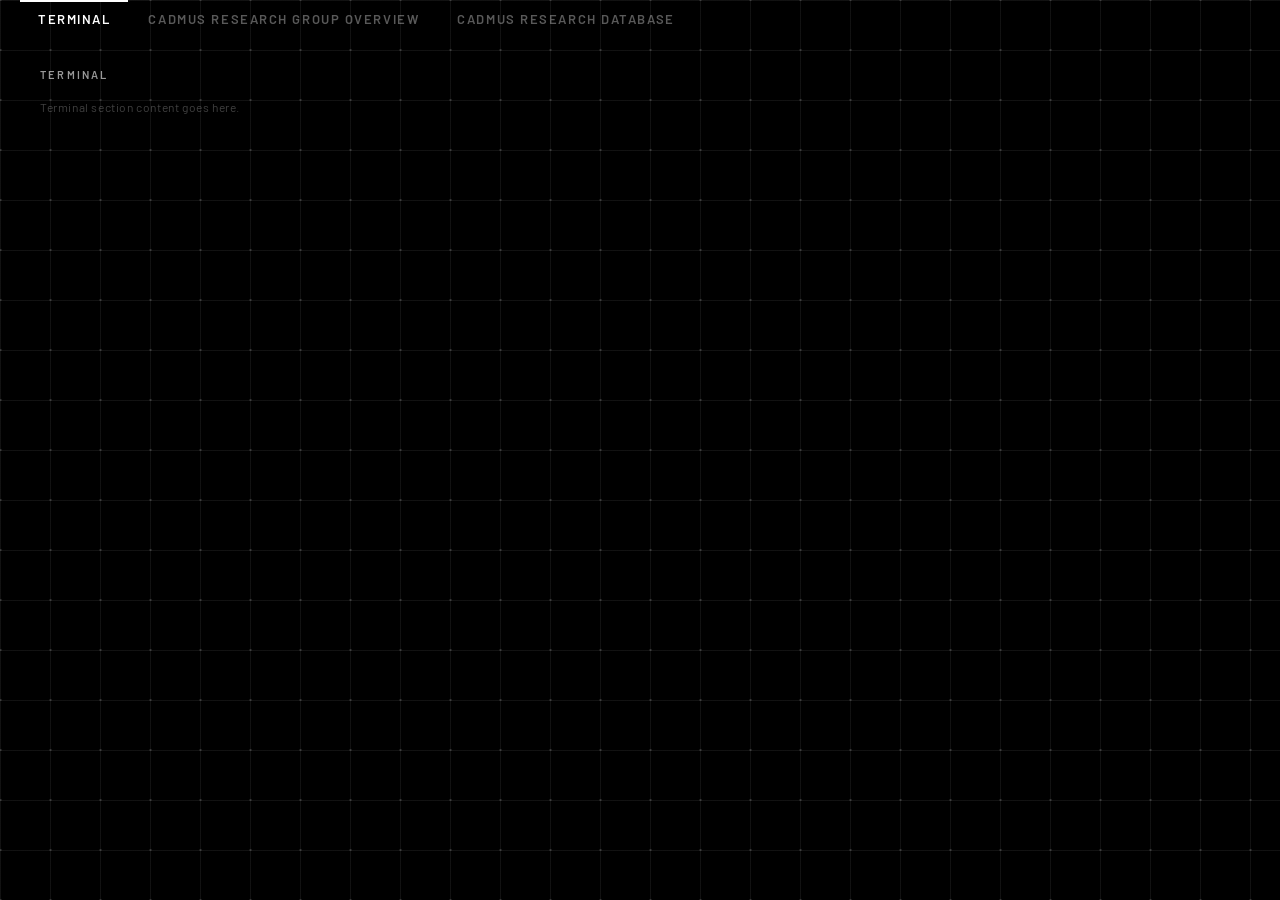
==== index.html @ 25c0158e "Update index.html" ====
<!DOCTYPE html>
<html lang="en">
<head>
  <meta charset="UTF-8" />
  <meta name="viewport" content="width=device-width, initial-scale=1.0" />
  <title>Page</title>
  <link rel="stylesheet" href="styles.css" />
</head>
<body>
 
   <nav class="tabbar">
    <div class="tabs">
      <button class="tab active" data-tab="terminal">TERMINAL</button>
      <button class="tab" data-tab="overview">CADMUS RESEARCH GROUP OVERVIEW</button>
      <button class="tab" data-tab="database">CADMUS RESEARCH DATABASE</button>
    </div>
  </nav>
 
  <main>
 
    <section class="page active" id="terminal">
      <h1>Terminal</h1>
      <p>Terminal section content goes here.</p>
    </section>
 
    <section class="page" id="overview">
      <h1>Site Overview</h1>
      <p>Site overview content goes here.</p>
    </section>
 
    <!-- DATABASE PAGE -->
    <section class="page" id="database">
 
      <div class="db-header">
        <div class="db-filepath">
          <span class="filepath-label">FILE PATH</span>
          <div class="filepath-row">
            <span class="filepath-root"><span class="filepath-home-icon">&#x2302;</span> HOME</span>
            <span class="filepath-sep">/ SCP FOUNDATION / GROUPS OF INTERESTS / <span class="filepath-sep-active">CADMUS RESEARCH GROUP</span> </span>
          </div>
        </div>
        <div class="db-actions">
          <button class="db-btn db-btn--icon" title="Up directory">&#x2191;</button>
          <button class="db-btn">&#9783; GRID VIEW</button>
          <button class="db-btn" id="new-item-btn">&#xFF0B; NEW ITEM</button>
        </div>
      </div>
 
      <div class="db-explorer">
        <div class="file-list" id="file-list"></div>
      </div>
 
    </section>

 
  </main>
 
  <!-- File window modal -->
  <div class="file-overlay" id="file-overlay">
    <div class="file-window" id="file-window">
      <div class="file-window-titlebar">
        <span class="file-window-name" id="file-window-name">untitled</span>
        <div class="file-window-controls">
          <button class="wc-btn wc-close" id="file-window-close">&#10005;</button>
        </div>
      </div>
      <div class="file-window-body" id="file-window-body"></div>
    </div>
  </div>
 
  <!-- New item modal -->
  <div class="new-item-overlay" id="new-item-overlay">
    <div class="new-item-modal">
      <div class="new-item-header">
        <span>NEW FILE</span>
        <button class="wc-btn wc-close" id="new-item-close">&#10005;</button>
      </div>
      <div class="new-item-body">
        <label>FILE NAME</label>
        <input type="text" id="new-file-name" placeholder="e.g. document.txt" />
        <label>CONTENT</label>
        <textarea id="new-file-content" placeholder="Enter file contents..."></textarea>
        <button class="db-btn confirm-btn" id="new-item-confirm">CREATE FILE</button>
      </div>
    </div>
  </div>
 
  <script src="script.js"></script>
</body>
</html>
---- styles.css ----
@import "https://fonts.googleapis.com/css2?family=Barlow:ital,wght@0,400;0,500;0,700;1,400;1,500;1,700&family=VT323&display=swap";
@import "https://fonts.googleapis.com/css2?family=Material+Symbols+Outlined:opsz,wght,FILL,GRAD@20..48,100..700,0..1,-50..200";
 
:root {
  --font-primary: "Barlow", sans-serif;
  --font-mono: "VT323", monospace;
  --font-regular: 400;
  --font-medium: 500;
  --font-bold: 700;
}
 
*, *::before, *::after {
  box-sizing: border-box;
  margin: 0;
  padding: 0;
}
 
html, body {
  width: 100%;
  height: 100%;
  background-color: #000000;
  font-family: var(--font-primary);
}
 
/* Grid lines — fixed so they never scroll */
body::before {
  content: '';
  position: fixed;
  inset: 0;
  background-image:
    linear-gradient(rgba(252,252,252,0.07) 1px, transparent 1px),
    linear-gradient(90deg, rgba(252,252,252,0.07) 1px, transparent 1px);
  background-size: 50px 50px;
  pointer-events: none;
  z-index: 0;
}
 
/* Dot pattern — fixed so it never scrolls */
body::after {
  content: '';
  position: fixed;
  inset: 0;
  background-image: radial-gradient(#66666670 1px, transparent 0);
  background-size: 50px 50px;
  background-position: -24.49px -25px;
  pointer-events: none;
  z-index: 0;
}
 
/* ── Tabbar ── */
.tabbar {
  position: fixed;
  top: 0;
  left: 0;
  right: 0;
  z-index: 10;
  display: flex;
  align-items: stretch;
  background: transparent;
  border-bottom: 1px solid rgba(255,255,255,0);
  padding: 0 20px;
  height: 38px;
}
 
.tabs {
  display: flex;
  align-items: stretch;
  gap: 2px;
}
 
.tab {
  position: relative;
  background: none;
  border: none;
  color: rgba(255,255,255,0.35);
  font-size: 13px;
  letter-spacing: 0.12em;
  font-weight: 600;
  cursor: pointer;
  padding: 0 18px;
  height: 100%;
  transition: color 0.15s;
  white-space: nowrap;
  font-family: var(--font-primary);
}
 
.tab:hover { color: rgba(255,255,255,0.7); }
.tab.active { color: #fff; }
 
.tab.active::after {
  content: '';
  position: absolute;
  top: 0; left: 0; right: 0;
  height: 2px;
  background: #fff;
}
 
/* ── Main / Pages ── */
main {
  position: relative;
  z-index: 1;
  padding-top: 38px;
  height: 100vh;
}
 
.page {
  display: none;
}
 
.page.active {
  display: block;
}
 
/* Non-database pages get padding */
.page:not(#database).active {
  padding: 30px 40px;
}
 
.page h1 {
  font-size: 11px;
  letter-spacing: 0.2em;
  font-weight: 600;
  color: rgba(255,255,255,0.6);
  text-transform: uppercase;
  margin-bottom: 16px;
}
 
.page p {
  font-size: 12px;
  color: rgba(255,255,255,0.25);
  letter-spacing: 0.05em;
  line-height: 1.8;
}
 
/* ══════════════════════════════
   DATABASE — File Explorer
══════════════════════════════ */
 
#database.active {
  display: flex;
  flex-direction: column;
  height: calc(100vh - 38px);
  padding: 0;
}
 
.db-header {
  display: flex;
  align-items: center;
  justify-content: space-between;
  padding: 10px 16px;
  border-bottom: 1px solid rgba(255,255,255,0.4);
  flex-shrink: 0;
  margin-left: 16px;
  margin-right: 16px;
}
 
.filepath-label {
  display: block;
  font-family: var(--font-primary);
  font-size: 12.5px;
  font-weight: 700;
  letter-spacing: 0.18em;
  color: #fff;
  margin-bottom: 5px;
  margin-top: 19px;
  webkit-user-select: none; /* Safari */
  ms-user-select: none; /* IE 10 and IE 11 */
  user-select: none; /* Standard syntax */
}
 
.filepath-row {
  display: flex;
  align-items: center;
  gap: 8px;
  font-family: var(--font-mono);
  font-size: 20px;
  color: rgba(255,255,255,0.85);
}
 
.filepath-root {
  font-family: var(--font-primary);
  background: rgba(255,255,255,0.12);
  border: 1px solid rgba(255,255,255,0.3);
  padding: 1px 10px;
  color: #fff;
  font-weight: 700;
  font-size: 15px;
  webkit-user-select: none; /* Safari */
  ms-user-select: none; /* IE 10 and IE 11 */
  user-select: none; /* Standard syntax */
}
 
.filepath-home-icon {
  font-family: var(--font-primary);
  color: #fff;
  font-weight: 700;
  font-size: 18px;
  webkit-user-select: none; /* Safari */
  ms-user-select: none; /* IE 10 and IE 11 */
  user-select: none; /* Standard syntax */
}

.filepath-sep {
  font-family: var(--font-primary);
  color: rgba(255,255,255,0.8);
  font-weight: 700;
  font-size: 15px;
  webkit-user-select: none; /* Safari */
  ms-user-select: none; /* IE 10 and IE 11 */
  user-select: none; /* Standard syntax */
}

.filepath-sep-active {
  font-family: var(--font-primary);
  color: rgba(255,255,255);
  font-weight: 700;
  font-size: 15px;
  webkit-user-select: none; /* Safari */
  ms-user-select: none; /* IE 10 and IE 11 */
  user-select: none; /* Standard syntax */
}
 
.db-actions {
  display: flex;
  gap: 6px;
  align-items: center;
}
 
.db-btn {
  background: none;
  border: 1px solid rgba(255,255,255,0.25);
  color: rgba(255,255,255,0.75);
  font-family: var(--font-primary);
  font-size: 10px;
  letter-spacing: 0.14em;
  font-weight: 600;
  padding: 8px 12px;
  cursor: pointer;
  transition: border-color 0.15s, color 0.15s;
  white-space: nowrap;
}
 
.db-btn--icon {
  padding: 6px 10px;
  font-size: 14px;
}
 
.db-btn:hover {
  border-color: rgba(255,255,255,0.7);
  color: #fff;
}
 
.db-explorer {
  flex: 1;
  overflow-y: auto;
  margin: 12px 16px;
  border: 1px solid rgba(255,255,255,0.3);
}
 
.file-row {
  display: flex;
  align-items: center;
  gap: 12px;
  padding: 9px 16px;
  border-bottom: 1px solid rgba(255,255,255,0);
  font-family: var(--font-mono);
  font-size: 19px;
  color: #fff;
  cursor: pointer;
  transition: background 0.1s;
  user-select: none;
}
 
.file-row:hover { background: rgba(255,255,255,0.07); }
.file-row--selected { background: rgba(255,255,255,0.1); }
 
.file-row--folder {
  cursor: default;
  color: rgba(255,90,70,0.9);
}
 
.file-row--folder:hover { background: none; }
 
.file-icon {
  font-size: 18px;
  opacity: 0.8;
  flex-shrink: 0;
  font-variation-settings: "FILL" 0, "wght" 300, "GRAD" 0, "opsz" 20;
}
 
/* ══════════════════════════════
   FILE WINDOW MODAL
══════════════════════════════ */
 
.file-overlay {
  display: none;
  position: fixed;
  inset: 0;
  background: rgba(0,0,0,0.55);
  z-index: 100;
  align-items: center;
  justify-content: center;
}
 
.file-overlay.active { display: flex; }
 
.file-window {
  width: 915px;
  height: 800px;
  max-height: 800px;
  background: #fff;
  color: #111;
  display: flex;
  flex-direction: column;
  box-shadow: 0 20px 80px rgba(0,0,0,0.8);
  border-radius: 2px;
  overflow: hidden;
}
 
.file-window-titlebar {
  display: flex;
  align-items: center;
  justify-content: space-between;
  background: #1a1a1a;
  color: rgba(255,255,255,0.7);
  padding: 8px 14px;
  font-family: var(--font-mono);
  font-size: 15px;
  letter-spacing: 0.06em;
  flex-shrink: 0;
  webkit-user-select: none; /* Safari */
  ms-user-select: none; /* IE 10 and IE 11 */
  user-select: none; /* Standard syntax */
}
 
.file-window-controls { display: flex; gap: 6px; }
 
.wc-btn {
  background: none;
  border: none;
  cursor: pointer;
  font-size: 13px;
  width: 22px;
  height: 22px;
  display: flex;
  align-items: center;
  justify-content: center;
  border-radius: 2px;
  transition: background 0.1s;
}
 
.wc-close { color: rgba(255,255,255,0.6); }
.wc-close:hover { background: #c0392b; color: #fff; }
 
.file-window-body {
  overflow-y: auto;
  flex: 1;
  padding: 36px 40px;
}
 
.file-content {
  font-family: 'Courier New', monospace;
  font-size: 14px;
  line-height: 1.9;
  color: #222;
}
 
/* ══════════════════════════════
   NEW ITEM MODAL
══════════════════════════════ */
 
.new-item-overlay {
  display: none;
  position: fixed;
  inset: 0;
  background: rgba(0,0,0,0.6);
  z-index: 110;
  align-items: center;
  justify-content: center;
}
 
.new-item-overlay.active { display: flex; }
 
.new-item-modal {
  width: min(420px, 90vw);
  background: #111;
  border: 1px solid rgba(255,255,255,0.12);
  box-shadow: 0 20px 60px rgba(0,0,0,0.9);
}
 
.new-item-header {
  display: flex;
  align-items: center;
  justify-content: space-between;
  padding: 10px 14px;
  background: #1a1a1a;
  font-family: var(--font-primary);
  font-size: 10px;
  letter-spacing: 0.18em;
  color: rgba(255,255,255,0.6);
  border-bottom: 1px solid rgba(255,255,255,0.25);
}
 
.new-item-body {
  padding: 24px 20px;
  display: flex;
  flex-direction: column;
  gap: 8px;
}
 
.new-item-body label {
  font-family: var(--font-primary);
  font-size: 9px;
  letter-spacing: 0.16em;
  color: rgba(255,255,255,0.35);
  margin-top: 8px;
}
 
.new-item-body input,
.new-item-body textarea {
  background: rgba(255,255,255,0.05);
  border: 1px solid rgba(255,255,255,0.1);
  color: #fff;
  font-family: var(--font-mono);
  font-size: 16px;
  padding: 8px 10px;
  outline: none;
  resize: vertical;
  transition: border-color 0.15s;
}
 
.new-item-body textarea { min-height: 120px; }
 
.new-item-body input:focus,
.new-item-body textarea:focus {
  border-color: rgba(255,255,255,0.35);
}
 
.confirm-btn {
  margin-top: 12px;
  align-self: flex-end;
}
/* ══════════════════════════════
   DOCUMENT HEADER
══════════════════════════════ */
 
.doc-header {
  display: flex;
  align-items: center;
  gap: 20px;
  padding-bottom: 20px;
   webkit-user-select: none; /* Safari */
  ms-user-select: none; /* IE 10 and IE 11 */
  user-select: none; /* Standard syntax */
}
 
.doc-header img {
  width: 150px;
  height: 150px;
  object-fit: contain;
  flex-shrink: 0;
   webkit-user-select: none; /* Safari */
  ms-user-select: none; /* IE 10 and IE 11 */
  user-select: none; /* Standard syntax */
}
 
.doc-header-tagline {
  font-family: 'Courier New', monospace;
  font-size: 11px;
  letter-spacing: 0.18em;
  color: #888;
  margin-bottom: 4px;
   webkit-user-select: none; /* Safari */
  ms-user-select: none; /* IE 10 and IE 11 */
  user-select: none; /* Standard syntax */
}
 
.doc-header-title {
  font-family: 'Courier New', monospace;
  font-size: 22px;
  font-weight: 700;
  letter-spacing: 0.04em;
  color: #111;
   webkit-user-select: none; /* Safari */
  ms-user-select: none; /* IE 10 and IE 11 */
  user-select: none; /* Standard syntax */
}
 
.doc-divider {
  border: none;
  border-top: 1px solid #ccc;
  margin: 0 0 24px 0;
   webkit-user-select: none; /* Safari */
  ms-user-select: none; /* IE 10 and IE 11 */
  user-select: none; /* Standard syntax */
}
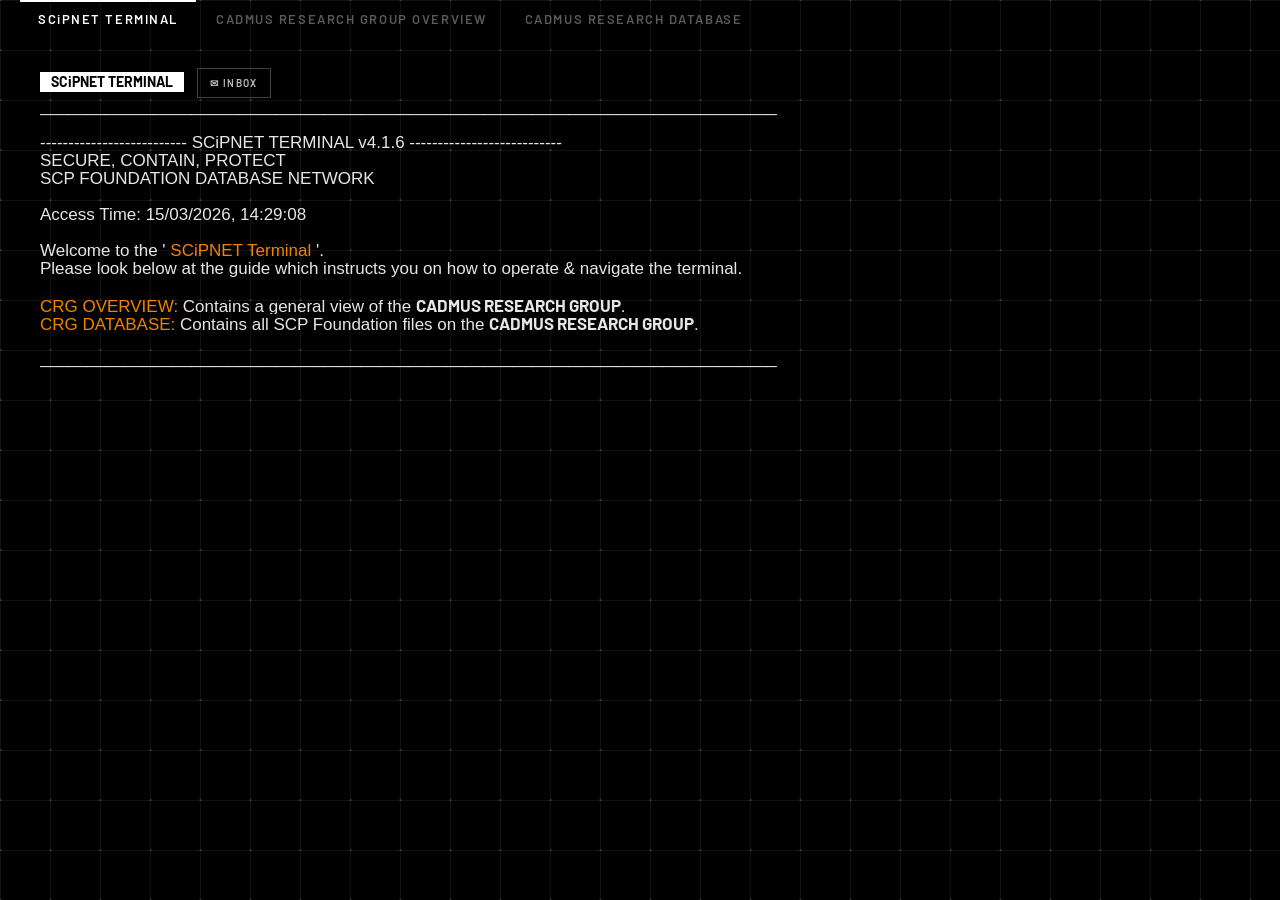
==== commit b4b2d434: "Update index.html" ====
--- a/index.html
+++ b/index.html
@@ -8,9 +8,9 @@
 </head>
 <body>
  
-   <nav class="tabbar">
+  <nav class="tabbar">
     <div class="tabs">
-      <button class="tab active" data-tab="terminal">TERMINAL</button>
+      <button class="tab active" data-tab="terminal">SCiPNET TERMINAL</button>
       <button class="tab" data-tab="overview">CADMUS RESEARCH GROUP OVERVIEW</button>
       <button class="tab" data-tab="database">CADMUS RESEARCH DATABASE</button>
     </div>
@@ -19,8 +19,69 @@
   <main>
  
     <section class="page active" id="terminal">
-      <h1>Terminal</h1>
-      <p>Terminal section content goes here.</p>
+
+<span class="scip-terminal">SCiPNET TERMINAL</span> 
+<button class="db-btn">&#9993; INBOX</button>
+
+<h2>
+      <div class="xterm-rows" style="line-height: normal; letter-spacing: -0.0125px;" aria-hidden="true">
+      <div style="width: 1442px; height: 18px; line-height: 18px; overflow: hidden;">
+      <span style="letter-spacing: -0.0106132px; ">______________________________________________________________________________</span>
+      </div>
+      
+      <div style="width: 1442px; height: 18px; line-height: 18px; overflow: hidden;"></div>
+      
+      <div style="width: 1442px; height: 18px; line-height: 18px; overflow: hidden;">
+      <span style="letter-spacing: -0.0106132px; ">-------------------------- SCiPNET TERMINAL v4.1.6 ---------------------------</span>
+      </div>
+      
+      <div style="width: 1442px; height: 18px; line-height: 18px; overflow: hidden;">
+      <span style="letter-spacing: -0.0106132px; ">SECURE, CONTAIN, PROTECT</span>
+      </div>
+      
+      <div style="width: 1442px; height: 18px; line-height: 18px; overflow: hidden;">
+      <span style="letter-spacing: -0.0106132px; ">SCP FOUNDATION DATABASE NETWORK</span>
+      </div>
+      
+      <div style="width: 1442px; height: 18px; line-height: 18px; overflow: hidden;"></div>
+      
+      <div style="width: 1442px; height: 18px; line-height: 18px; overflow: hidden;">
+      <span style="letter-spacing: -0.0106132px; ">Access Time: 15/03/2026, 14:29:08</span>
+      </div>
+      
+      <div style="width: 1442px; height: 18px; line-height: 18px; overflow: hidden;"></div>
+      
+      <div style="width: 1442px; height: 18px; line-height: 18px; overflow: hidden;">
+      <span style="letter-spacing: -0.0106132px; ">Welcome to the '</span>
+      <span class="xterm-fg-208" style="letter-spacing: -0.0106132px; color: #f38100;">SCiPNET Terminal</span>
+      <span style="letter-spacing: -0.0106132px; ">'.</span>
+      </div>
+
+       <div style="width: 1442px; height: 18px; line-height: 18px; overflow: hidden;">
+      <span style="letter-spacing: -0.0106132px; ">Please look below at the guide which instructs you on how to operate & navigate the terminal.</span>
+      </div>
+      
+      <div style="width: 1442px; height: 18px; line-height: 18px; overflow: hidden;"></div>
+      
+      <div style="width: 1442px; height: 18px; line-height: 18px; overflow: hidden;">
+      <span style="letter-spacing: -0.0106132px; color: #f38100;">CRG OVERVIEW: </span>
+      <span style="letter-spacing: -0.0106132px; ">Contains a general view of the <strong>CADMUS RESEARCH GROUP</strong>.</span>
+      </div>
+      
+      <div style="width: 1442px; height: 18px; line-height: 18px; overflow: hidden;">
+      <span style="letter-spacing: -0.0106132px; color: #f38100;">CRG DATABASE: </span>
+      <span style="letter-spacing: -0.0106132px; ">Contains all SCP Foundation files on the <strong>CADMUS RESEARCH GROUP</strong>.</span>
+      </div>
+      
+      <div style="width: 1442px; height: 18px; line-height: 18px; overflow: hidden;"></div>
+      
+      <div style="width: 1442px; height: 18px; line-height: 18px; overflow: hidden;">
+      <span style="letter-spacing: -0.0106132px; ">______________________________________________________________________________</span>
+      </div>
+      
+      <div style="width: 1442px; height: 18px; line-height: 18px; overflow: hidden;"></div></div>
+      
+      </h2>
     </section>
  
     <section class="page" id="overview">
@@ -51,6 +112,7 @@
       </div>
  
     </section>
+ 
 
  
   </main>
--- a/styles.css
+++ b/styles.css
@@ -20,6 +20,7 @@
   height: 100%;
   background-color: #000000;
   font-family: var(--font-primary);
+  color: rgba(255,255,255);
 }
  
 /* Grid lines — fixed so they never scroll */
@@ -131,7 +132,17 @@
   letter-spacing: 0.05em;
   line-height: 1.8;
 }
- 
+
+.page h2{
+  font-size: 17px;
+  font-family: var(--font-primary);
+  letter-spacing: 0.2em;
+  font-weight: 500;
+  color: rgba(255,255,255,0.9); 
+  webkit-user-select: none; /* Safari */
+  ms-user-select: none; /* IE 10 and IE 11 */
+  user-select: none; /* Standard syntax */
+}
 /* ══════════════════════════════
    DATABASE — File Explorer
 ══════════════════════════════ */
@@ -238,6 +249,20 @@
   cursor: pointer;
   transition: border-color 0.15s, color 0.15s;
   white-space: nowrap;
+}
+ 
+.scip-terminal {
+  font-family: var(--font-primary);
+  background: rgba(255,255,255);
+  border: 1px solid rgba(255,255,255,0.3);
+  padding: 0px 10px 1px;
+  color: #000000;
+  font-weight: 700;
+  font-size: 14px;
+  margin-right: 10px;
+  webkit-user-select: none; /* Safari */
+  ms-user-select: none; /* IE 10 and IE 11 */
+  user-select: none; /* Standard syntax */
 }
  
 .db-btn--icon {
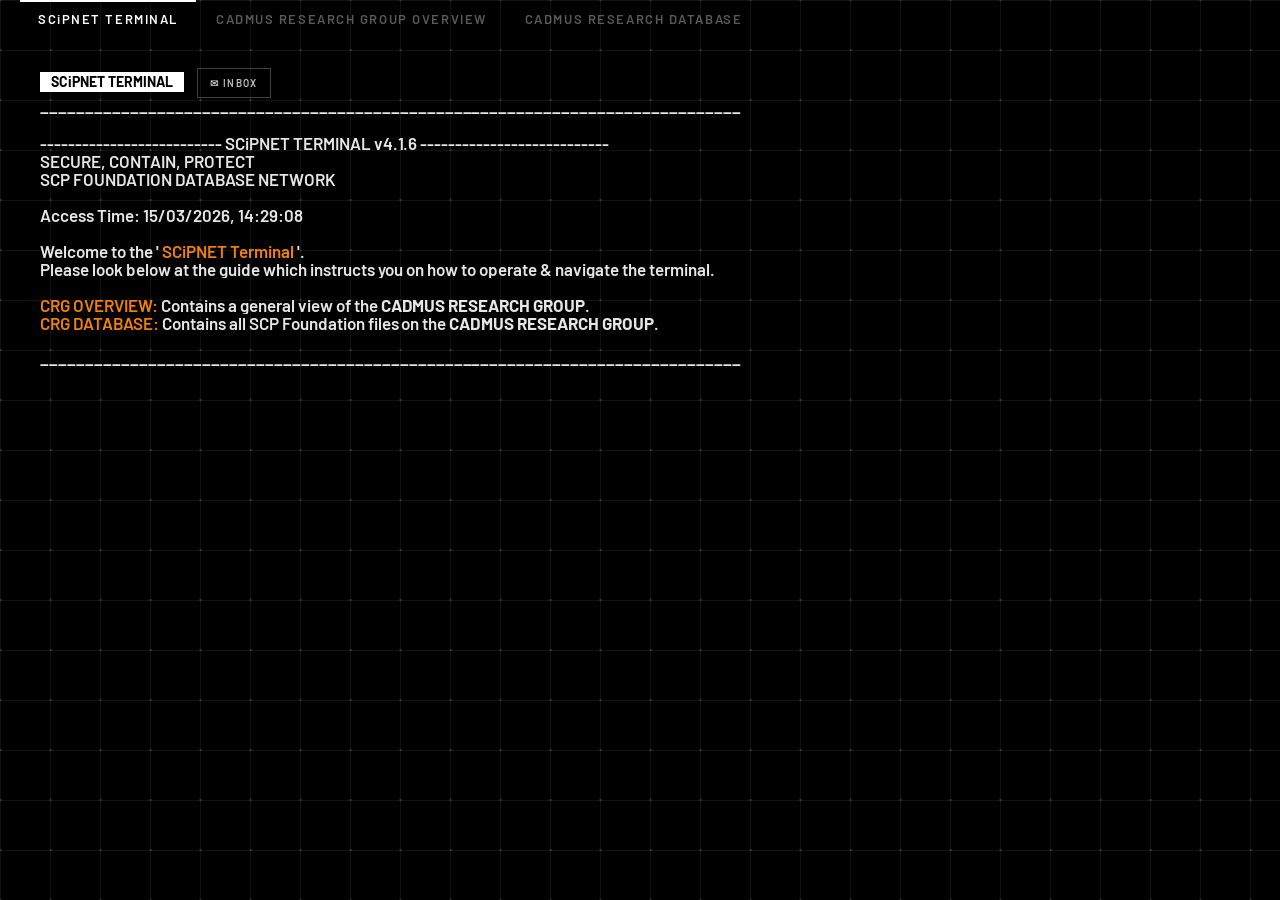
==== commit af17503d: "Update index.html" ====
--- a/index.html
+++ b/index.html
@@ -134,7 +134,7 @@
   <div class="new-item-overlay" id="new-item-overlay">
     <div class="new-item-modal">
       <div class="new-item-header">
-        <span>NEW FILE</span>
+        <span>ACCESS DENIED</span>
         <button class="wc-btn wc-close" id="new-item-close">&#10005;</button>
       </div>
       <div class="new-item-body">
@@ -142,7 +142,7 @@
         <input type="text" id="new-file-name" placeholder="e.g. document.txt" />
         <label>CONTENT</label>
         <textarea id="new-file-content" placeholder="Enter file contents..."></textarea>
-        <button class="db-btn confirm-btn" id="new-item-confirm">CREATE FILE</button>
+        <label>YOU DO NOT HAVE THE NECCESSARY AUTHORIZATION TO UPLOAD A NEW FILE, IF THIS IS AN ERROR PLEASE CONTACT YOUR LOCAL ADMINISTRATION DEPARTMENT.</label>
       </div>
     </div>
   </div>
--- a/styles.css
+++ b/styles.css
@@ -137,7 +137,7 @@
   font-size: 17px;
   font-family: var(--font-primary);
   letter-spacing: 0.2em;
-  font-weight: 500;
+  font-weight: 600;
   color: rgba(255,255,255,0.9); 
   webkit-user-select: none; /* Safari */
   ms-user-select: none; /* IE 10 and IE 11 */
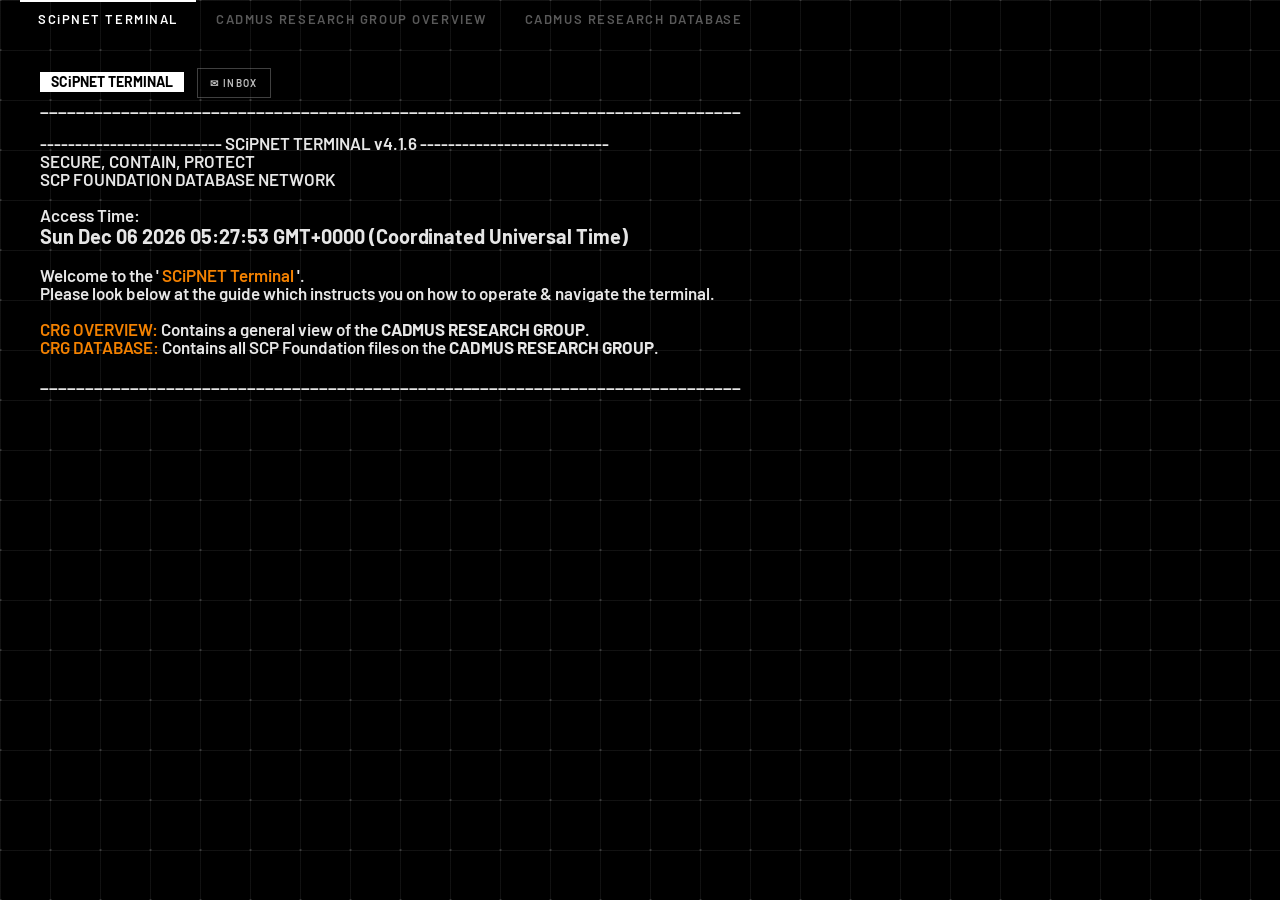
==== commit 1d01622b: "Update index.html" ====
--- a/index.html
+++ b/index.html
@@ -46,8 +46,9 @@
       <div style="width: 1442px; height: 18px; line-height: 18px; overflow: hidden;"></div>
       
       <div style="width: 1442px; height: 18px; line-height: 18px; overflow: hidden;">
-      <span style="letter-spacing: -0.0106132px; ">Access Time: 15/03/2026, 14:29:08</span>
+      <span style="letter-spacing: -0.0106132px; ">Access Time: </span>
       </div>
+   <h3 id="date"></h3> <script>document.getElementById("date").innerHTML = Date();</script>
       
       <div style="width: 1442px; height: 18px; line-height: 18px; overflow: hidden;"></div>
       
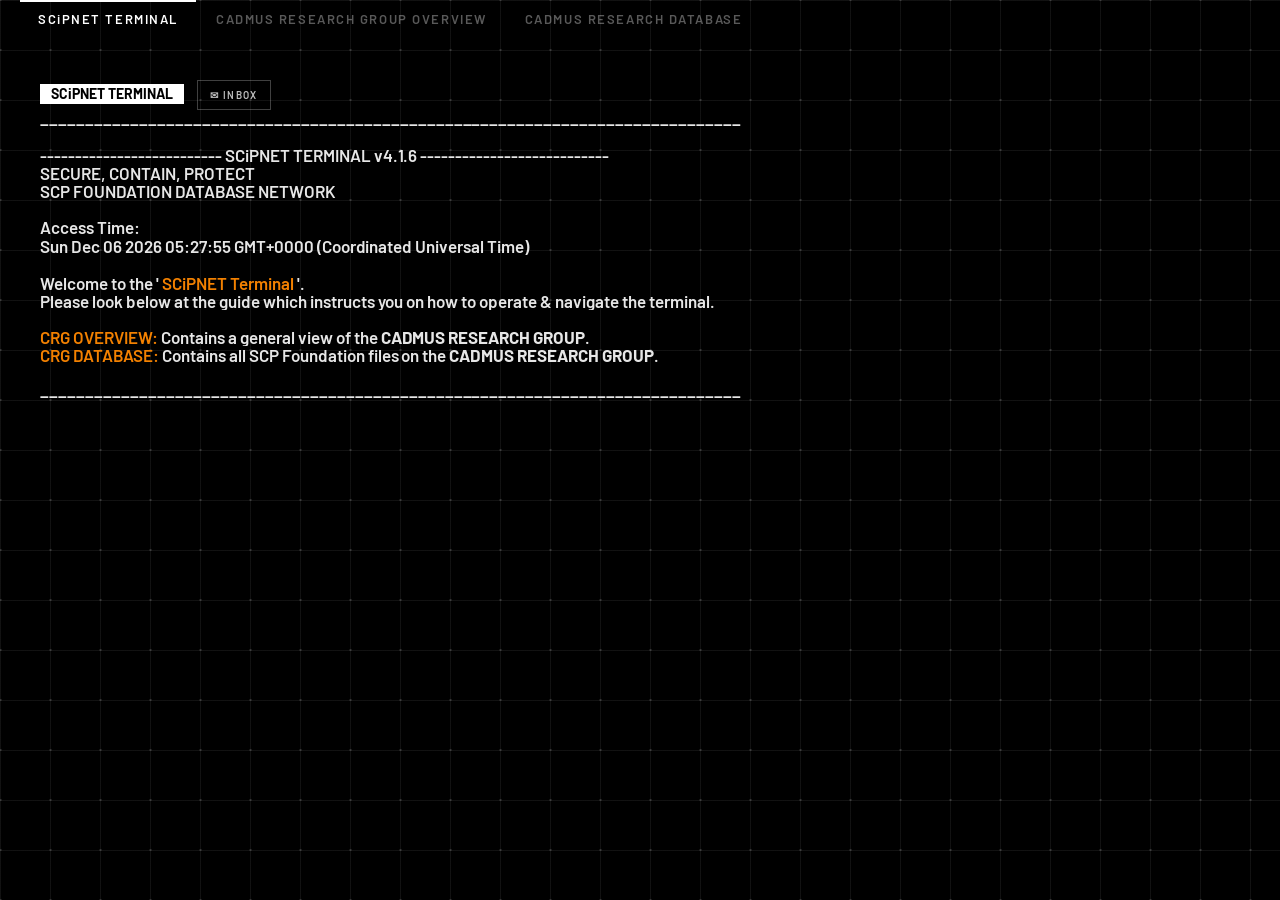
==== commit 48b2b145: "Update index.html" ====
--- a/index.html
+++ b/index.html
@@ -21,7 +21,7 @@
     <section class="page active" id="terminal">
 
 <span class="scip-terminal">SCiPNET TERMINAL</span> 
-<button class="db-btn">&#9993; INBOX</button>
+<button class="db-btn confirm-btn" id="new-item-confirm">&#9993; INBOX</button>
 
 <h2>
       <div class="xterm-rows" style="line-height: normal; letter-spacing: -0.0125px;" aria-hidden="true">
--- a/styles.css
+++ b/styles.css
@@ -143,6 +143,16 @@
   ms-user-select: none; /* IE 10 and IE 11 */
   user-select: none; /* Standard syntax */
 }
+
+.page h3{
+  font-size: 17px;
+  font-family: var(--font-primary);
+  font-weight: 600;
+  color: rgba(255,255,255,0.9); 
+  webkit-user-select: none; /* Safari */
+  ms-user-select: none; /* IE 10 and IE 11 */
+  user-select: none; /* Standard syntax */
+}
 /* ══════════════════════════════
    DATABASE — File Explorer
 ══════════════════════════════ */
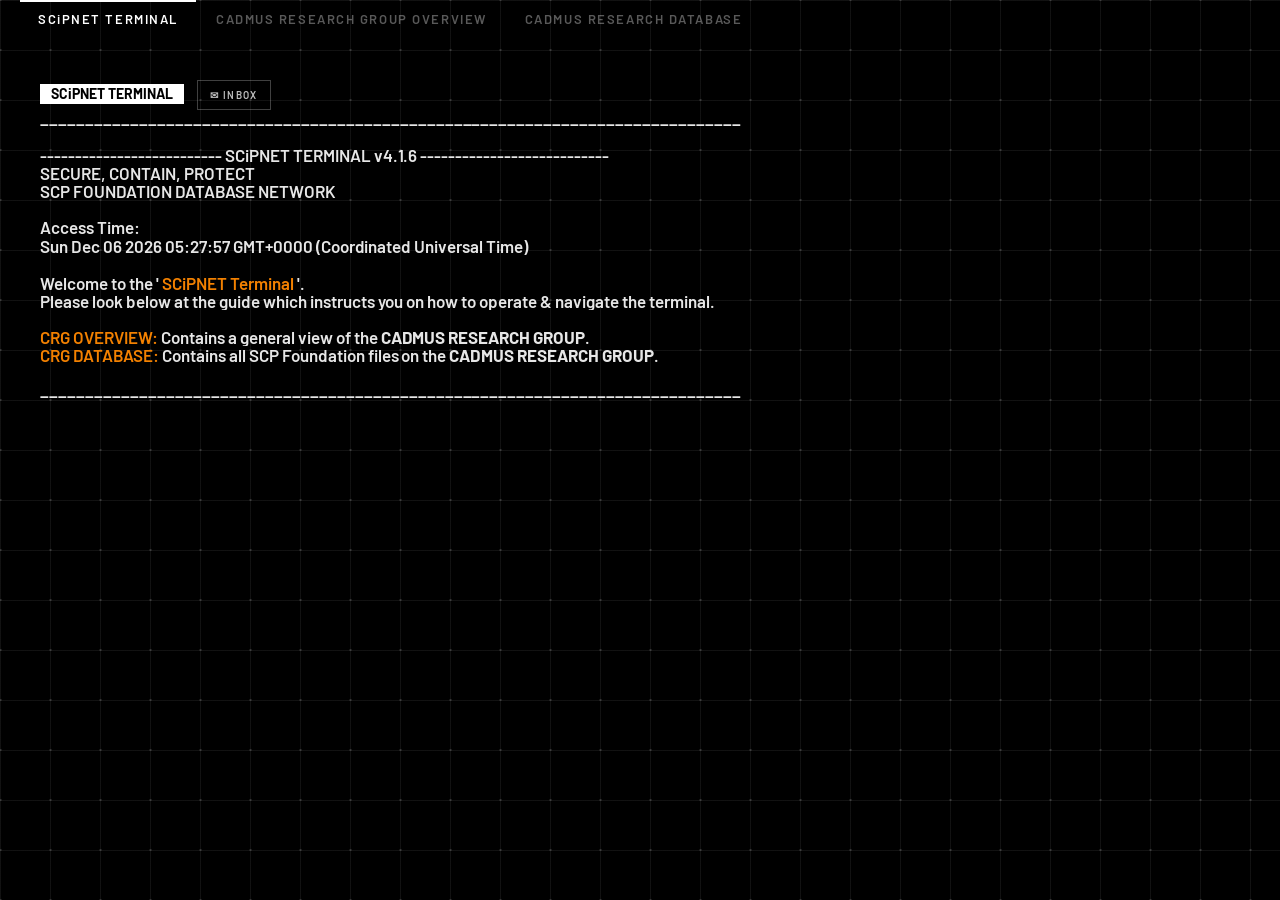
==== commit bf0803ed: "Update index.html" ====
--- a/index.html
+++ b/index.html
@@ -140,7 +140,7 @@
       </div>
       <div class="new-item-body">
         <label>FILE NAME</label>
-        <input type="text" id="new-file-name" placeholder="e.g. document.txt" />
+        <input type="text" id="new-file-name" placeholder="e.g. document.txt" disabled/>
         <label>CONTENT</label>
         <textarea id="new-file-content" placeholder="Enter file contents..."></textarea>
         <label>YOU DO NOT HAVE THE NECCESSARY AUTHORIZATION TO UPLOAD A NEW FILE, IF THIS IS AN ERROR PLEASE CONTACT YOUR LOCAL ADMINISTRATION DEPARTMENT.</label>
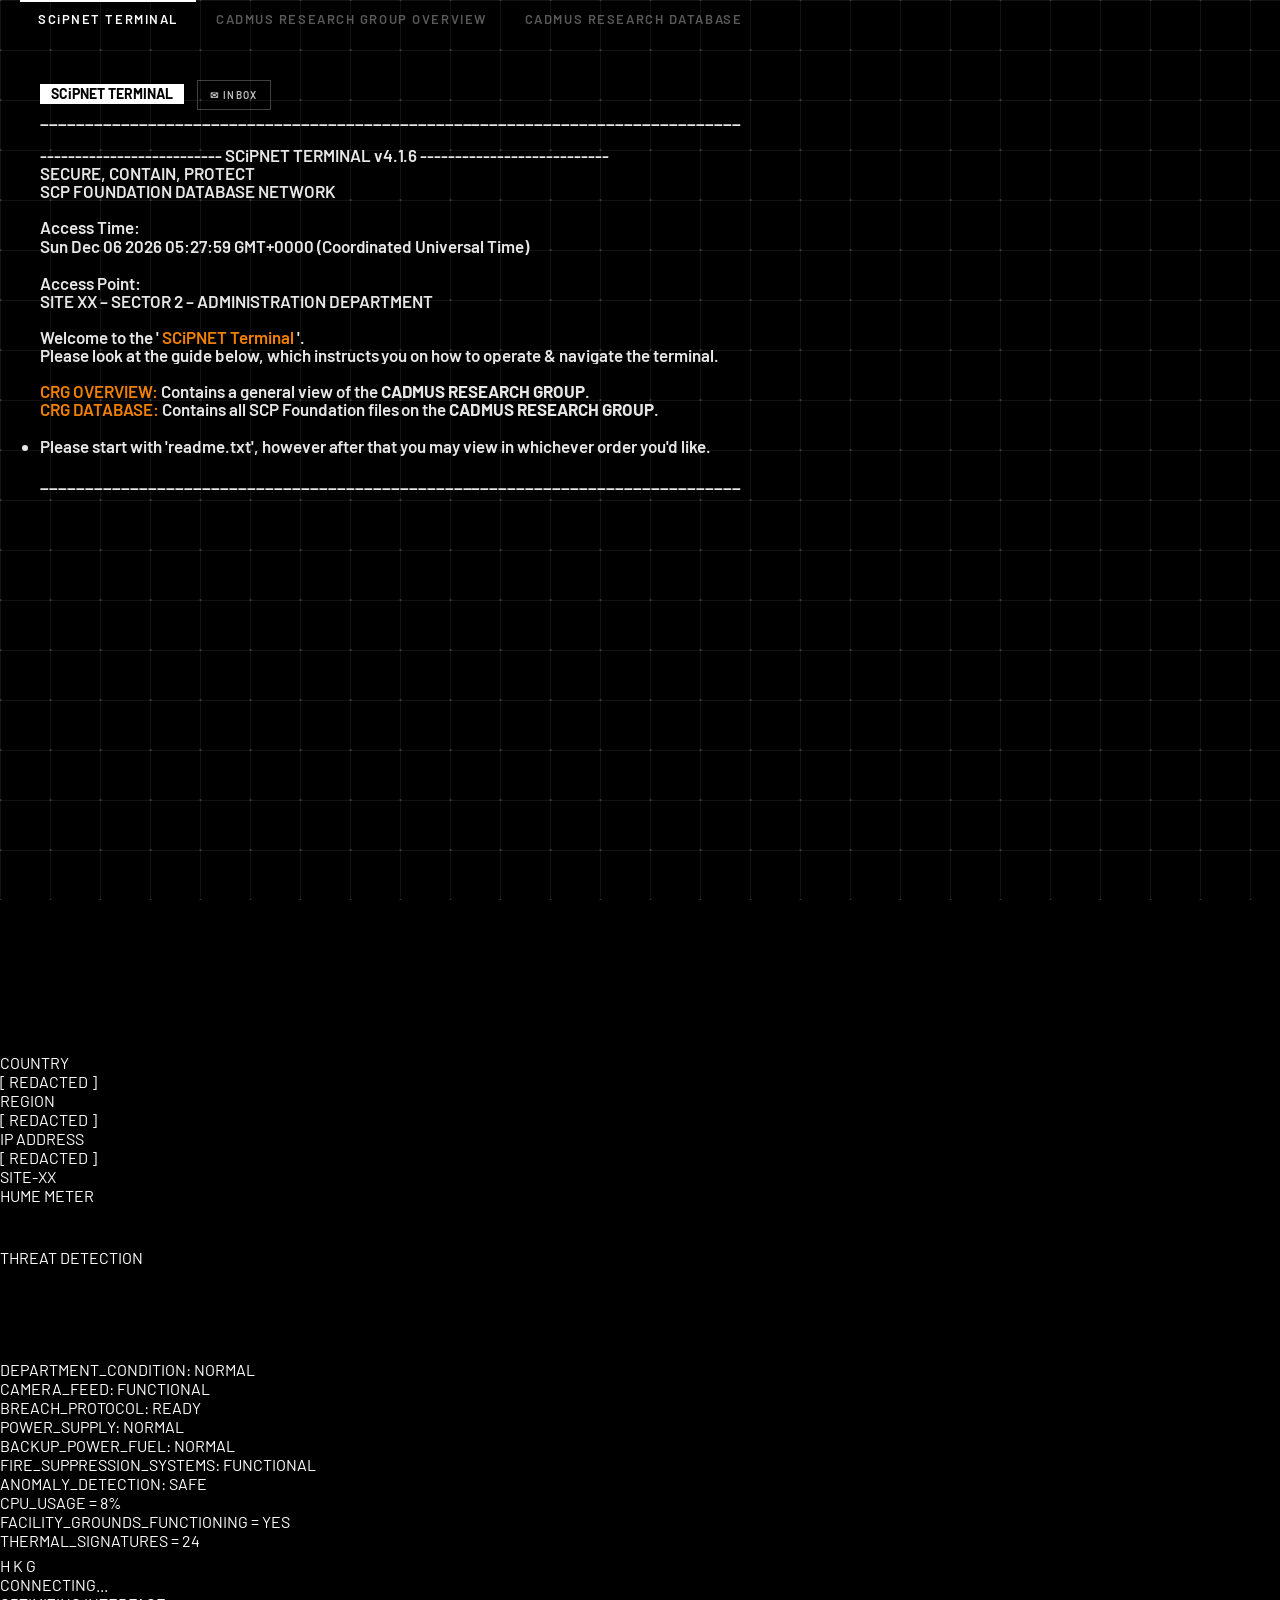
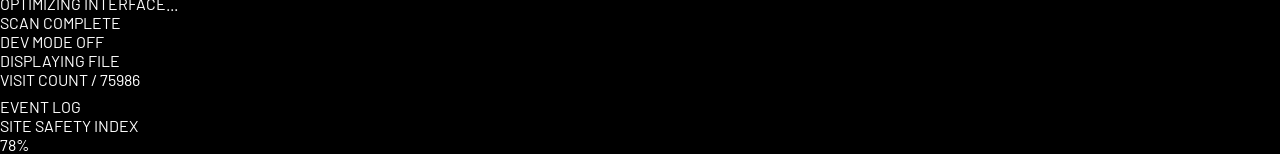
==== commit f04ab92d: "Update index.html" ====
--- a/index.html
+++ b/index.html
@@ -7,7 +7,7 @@
   <link rel="stylesheet" href="styles.css" />
 </head>
 <body>
- 
+ <div class="bg-logo"></div>
   <nav class="tabbar">
     <div class="tabs">
       <button class="tab active" data-tab="terminal">SCiPNET TERMINAL</button>
@@ -52,6 +52,16 @@
       
       <div style="width: 1442px; height: 18px; line-height: 18px; overflow: hidden;"></div>
       
+        <div style="width: 1442px; height: 18px; line-height: 18px; overflow: hidden;">
+      <span style="letter-spacing: -0.0106132px; ">Access Point:</span>
+      </div>
+        
+        <div style="width: 1442px; height: 18px; line-height: 18px; overflow: hidden;">
+      <span style="letter-spacing: -0.0106132px; ">SITE XX – SECTOR 2 – ADMINISTRATION DEPARTMENT</span>
+      </div>
+        
+        <div style="width: 1442px; height: 18px; line-height: 18px; overflow: hidden;"></div>
+        
       <div style="width: 1442px; height: 18px; line-height: 18px; overflow: hidden;">
       <span style="letter-spacing: -0.0106132px; ">Welcome to the '</span>
       <span class="xterm-fg-208" style="letter-spacing: -0.0106132px; color: #f38100;">SCiPNET Terminal</span>
@@ -59,7 +69,7 @@
       </div>
 
        <div style="width: 1442px; height: 18px; line-height: 18px; overflow: hidden;">
-      <span style="letter-spacing: -0.0106132px; ">Please look below at the guide which instructs you on how to operate & navigate the terminal.</span>
+      <span style="letter-spacing: -0.0106132px; ">Please look at the guide below, which instructs you on how to operate & navigate the terminal.</span>
       </div>
       
       <div style="width: 1442px; height: 18px; line-height: 18px; overflow: hidden;"></div>
@@ -76,6 +86,10 @@
       
       <div style="width: 1442px; height: 18px; line-height: 18px; overflow: hidden;"></div>
       
+        <ul><li>Please start with 'readme.txt', however after that you may view in whichever order you'd like.</li></ul>
+        
+        <div style="width: 1442px; height: 18px; line-height: 18px; overflow: hidden;"></div>
+        
       <div style="width: 1442px; height: 18px; line-height: 18px; overflow: hidden;">
       <span style="letter-spacing: -0.0106132px; ">______________________________________________________________________________</span>
       </div>
@@ -142,12 +156,97 @@
         <label>FILE NAME</label>
         <input type="text" id="new-file-name" placeholder="e.g. document.txt" disabled/>
         <label>CONTENT</label>
-        <textarea id="new-file-content" placeholder="Enter file contents..."></textarea>
+        <textarea id="new-file-content" placeholder="Enter file contents..." disabled></textarea>
         <label>YOU DO NOT HAVE THE NECCESSARY AUTHORIZATION TO UPLOAD A NEW FILE, IF THIS IS AN ERROR PLEASE CONTACT YOUR LOCAL ADMINISTRATION DEPARTMENT.</label>
       </div>
     </div>
   </div>
- 
+ <!-- SIDEBAR HTML -->
+<div class="site72-sidebar" id="site72-sidebar">
+ 
+  <!-- MAP AREA -->
+  <div class="s72-map">
+    <canvas id="s72-map-canvas"></canvas>
+    <div class="s72-map-overlay">
+      <div class="s72-map-scanline"></div>
+    </div>
+    <div class="s72-map-labels">
+      <div class="s72-meta-row"><span class="s72-meta-key">COUNTRY</span></div>
+      <div class="s72-meta-val">[ REDACTED ]</div>
+      <div class="s72-meta-row"><span class="s72-meta-key">REGION</span></div>
+      <div class="s72-meta-val">[ REDACTED ]</div>
+      <div class="s72-meta-row"><span class="s72-meta-key">IP ADDRESS</span></div>
+      <div class="s72-meta-val">[ REDACTED ]</div>
+    </div>
+  </div>
+ 
+  <!-- SITE TITLE -->
+  <div class="s72-title-block">
+    <div class="s72-site-label">SITE-XX</div>
+    <div class="s72-site-sub">HUME METER</div>
+  </div>
+ 
+  <!-- WAVEFORM -->
+  <div class="s72-waveform-wrap">
+    <canvas id="s72-waveform" width="260" height="40"></canvas>
+  </div>
+ 
+  <!-- THREAT DETECTION -->
+  <div class="s72-section-label">THREAT DETECTION</div>
+  <div class="s72-threat-block">
+    <div class="s72-radar-wrap">
+      <canvas id="s72-radar" width="90" height="90"></canvas>
+    </div>
+    <div class="s72-status-lines" id="s72-status-lines">
+      <div>DEPARTMENT_CONDITION: NORMAL</div>
+      <div>CAMERA_FEED: FUNCTIONAL</div>
+      <div>BREACH_PROTOCOL: READY</div>
+      <div>POWER_SUPPLY: NORMAL</div>
+      <div>BACKUP_POWER_FUEL: NORMAL</div>
+      <div>FIRE_SUPPRESSION_SYSTEMS: FUNCTIONAL</div>
+      <div>ANOMALY_DETECTION: SAFE</div>
+      <div>CPU_USAGE = 8%</div>
+      <div>FACILITY_GROUNDS_FUNCTIONING = YES</div>
+      <div>THERMAL_SIGNATURES = 24</div>
+    </div>
+  </div>
+ 
+  <!-- HKG LINE -->
+  <div class="s72-hkg-bar">
+    <span class="s72-hkg-text">H K G</span>
+    <canvas id="s72-hkg-wave" width="160" height="22"></canvas>
+  </div>
+ 
+  <!-- STATUS BAR -->
+  <div class="s72-status-bar">
+    <div class="s72-status-msgs" id="s72-status-msgs">
+      <div>CONNECTING...</div>
+      <div>OPTIMIZING INTERFACE...</div>
+      <div>SCAN COMPLETE</div>
+      <div>DEV MODE OFF</div>
+    </div>
+    <div class="s72-display-info">
+      <div class="s72-di-label">DISPLAYING FILE</div>
+      <div class="s72-di-val">VISIT COUNT / <span id="s72-visit-count">75986</span></div>
+    </div>
+  </div>
+ 
+  <!-- EVENT LOG -->
+  <div class="s72-section-label" style="margin-top:8px;">EVENT LOG</div>
+  <div class="s72-event-log" id="s72-event-log"></div>
+ 
+  <!-- SITE SAFETY INDEX -->
+  <div class="s72-safety-block">
+    <div class="s72-safety-bar-wrap">
+      <div class="s72-safety-fill" id="s72-safety-fill" style="height:78%"></div>
+    </div>
+    <div class="s72-safety-label-wrap">
+      <div class="s72-safety-title">SITE SAFETY INDEX</div>
+      <div class="s72-safety-pct" id="s72-safety-pct">78%</div>
+    </div>
+  </div>
+ 
+</div>
   <script src="script.js"></script>
 </body>
 </html>
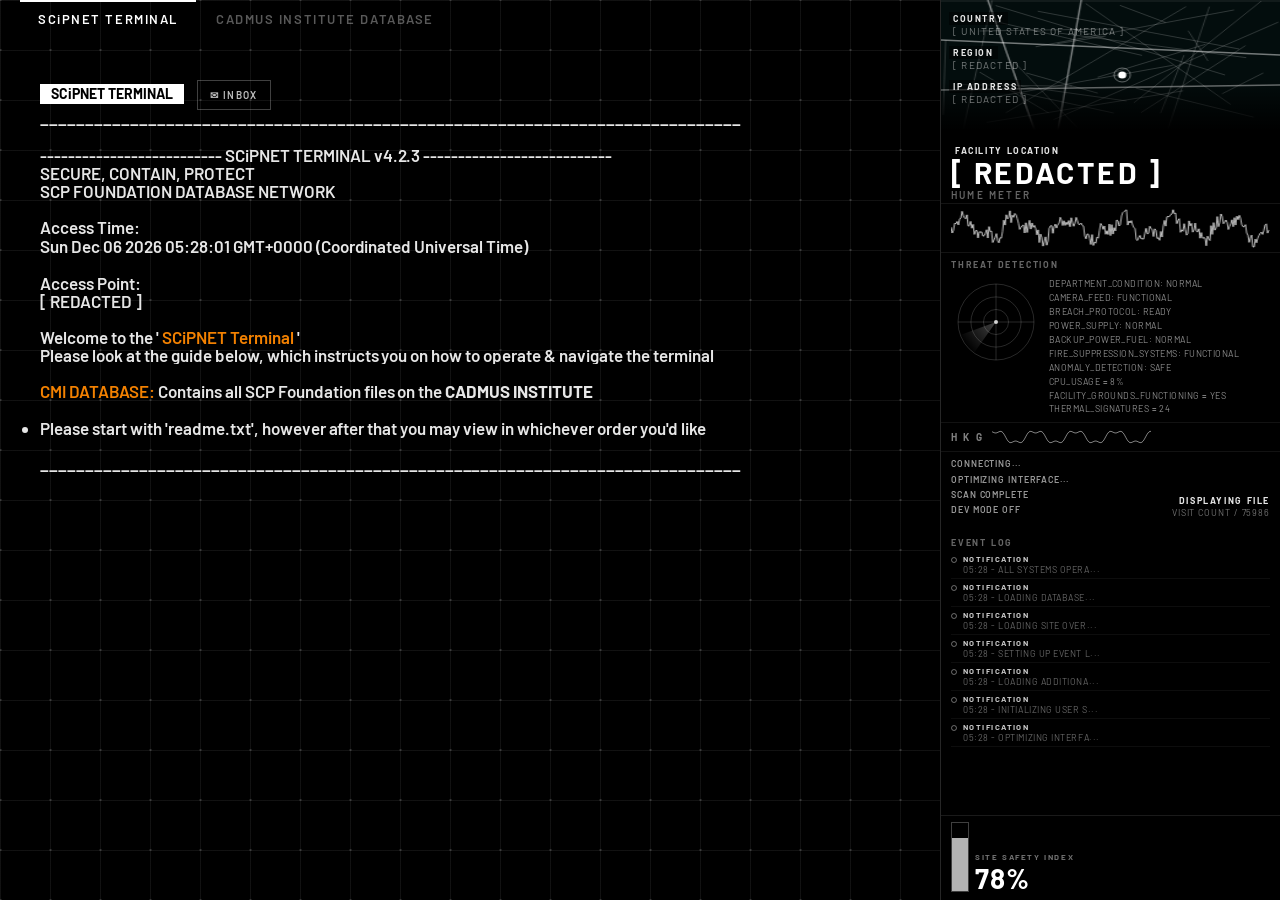
==== commit ca9d8519: "Update index.html" ====
--- a/index.html
+++ b/index.html
@@ -3,16 +3,26 @@
 <head>
   <meta charset="UTF-8" />
   <meta name="viewport" content="width=device-width, initial-scale=1.0" />
-  <title>Page</title>
+  <title>SCiPNET TERMINAL v4.2.3</title>
+<link rel="preconnect" href="https://fonts.googleapis.com">
+<link rel="preconnect" href="https://fonts.gstatic.com" crossorigin>
+
+<link href="https://fonts.googleapis.com/css2?family=Material+Symbols+Outlined:opsz,wght,FILL,GRAD@20..48,100..700,0..1,-50..200" rel="stylesheet">
   <link rel="stylesheet" href="styles.css" />
 </head>
 <body>
+  <div style="position:absolute; opacity:0; pointer-events:none;">
+  <span class="material-symbols-outlined">folder</span>
+  <span class="material-symbols-outlined">description</span>
+    <img alt="" src="https://raw.githubusercontent.com/Shingop/imagehosting/refs/heads/main/cadmuslogo2.png" />
+    <img alt="" src="https://raw.githubusercontent.com/Shingop/imagehosting/refs/heads/main/cadmuslogo3.png" />    
+    <img alt="" src="https://github.com/Shingop/Cadmus/blob/main/scplogo.png?raw=true" />
+</div>
  <div class="bg-logo"></div>
   <nav class="tabbar">
     <div class="tabs">
       <button class="tab active" data-tab="terminal">SCiPNET TERMINAL</button>
-      <button class="tab" data-tab="overview">CADMUS RESEARCH GROUP OVERVIEW</button>
-      <button class="tab" data-tab="database">CADMUS RESEARCH DATABASE</button>
+      <button class="tab" data-tab="database">CADMUS INSTITUTE DATABASE</button>
     </div>
   </nav>
  
@@ -32,7 +42,7 @@
       <div style="width: 1442px; height: 18px; line-height: 18px; overflow: hidden;"></div>
       
       <div style="width: 1442px; height: 18px; line-height: 18px; overflow: hidden;">
-      <span style="letter-spacing: -0.0106132px; ">-------------------------- SCiPNET TERMINAL v4.1.6 ---------------------------</span>
+      <span style="letter-spacing: -0.0106132px; ">-------------------------- SCiPNET TERMINAL v4.2.3 ---------------------------</span>
       </div>
       
       <div style="width: 1442px; height: 18px; line-height: 18px; overflow: hidden;">
@@ -57,7 +67,7 @@
       </div>
         
         <div style="width: 1442px; height: 18px; line-height: 18px; overflow: hidden;">
-      <span style="letter-spacing: -0.0106132px; ">SITE XX – SECTOR 2 – ADMINISTRATION DEPARTMENT</span>
+      <span style="letter-spacing: -0.0106132px; ">[ REDACTED ]</span>
       </div>
         
         <div style="width: 1442px; height: 18px; line-height: 18px; overflow: hidden;"></div>
@@ -65,28 +75,23 @@
       <div style="width: 1442px; height: 18px; line-height: 18px; overflow: hidden;">
       <span style="letter-spacing: -0.0106132px; ">Welcome to the '</span>
       <span class="xterm-fg-208" style="letter-spacing: -0.0106132px; color: #f38100;">SCiPNET Terminal</span>
-      <span style="letter-spacing: -0.0106132px; ">'.</span>
+      <span style="letter-spacing: -0.0106132px; ">'</span>
       </div>
 
        <div style="width: 1442px; height: 18px; line-height: 18px; overflow: hidden;">
-      <span style="letter-spacing: -0.0106132px; ">Please look at the guide below, which instructs you on how to operate & navigate the terminal.</span>
-      </div>
-      
-      <div style="width: 1442px; height: 18px; line-height: 18px; overflow: hidden;"></div>
-      
-      <div style="width: 1442px; height: 18px; line-height: 18px; overflow: hidden;">
-      <span style="letter-spacing: -0.0106132px; color: #f38100;">CRG OVERVIEW: </span>
-      <span style="letter-spacing: -0.0106132px; ">Contains a general view of the <strong>CADMUS RESEARCH GROUP</strong>.</span>
-      </div>
-      
-      <div style="width: 1442px; height: 18px; line-height: 18px; overflow: hidden;">
-      <span style="letter-spacing: -0.0106132px; color: #f38100;">CRG DATABASE: </span>
-      <span style="letter-spacing: -0.0106132px; ">Contains all SCP Foundation files on the <strong>CADMUS RESEARCH GROUP</strong>.</span>
-      </div>
-      
-      <div style="width: 1442px; height: 18px; line-height: 18px; overflow: hidden;"></div>
-      
-        <ul><li>Please start with 'readme.txt', however after that you may view in whichever order you'd like.</li></ul>
+      <span style="letter-spacing: -0.0106132px; ">Please look at the guide below, which instructs you on how to operate & navigate the terminal</span>
+      </div>
+      
+      <div style="width: 1442px; height: 18px; line-height: 18px; overflow: hidden;"></div>
+      
+      <div style="width: 1442px; height: 18px; line-height: 18px; overflow: hidden;">
+      <span style="letter-spacing: -0.0106132px; color: #f38100;">CMI DATABASE: </span>
+      <span style="letter-spacing: -0.0106132px; ">Contains all SCP Foundation files on the <strong>CADMUS INSTITUTE</strong></span>
+      </div>
+      
+      <div style="width: 1442px; height: 18px; line-height: 18px; overflow: hidden;"></div>
+      
+        <ul><li>Please start with 'readme.txt', however after that you may view in whichever order you'd like</li></ul>
         
         <div style="width: 1442px; height: 18px; line-height: 18px; overflow: hidden;"></div>
         
@@ -97,11 +102,6 @@
       <div style="width: 1442px; height: 18px; line-height: 18px; overflow: hidden;"></div></div>
       
       </h2>
-    </section>
- 
-    <section class="page" id="overview">
-      <h1>Site Overview</h1>
-      <p>Site overview content goes here.</p>
     </section>
  
     <!-- DATABASE PAGE -->
@@ -112,12 +112,12 @@
           <span class="filepath-label">FILE PATH</span>
           <div class="filepath-row">
             <span class="filepath-root"><span class="filepath-home-icon">&#x2302;</span> HOME</span>
-            <span class="filepath-sep">/ SCP FOUNDATION / GROUPS OF INTERESTS / <span class="filepath-sep-active">CADMUS RESEARCH GROUP</span> </span>
+            <span class="filepath-sep">/ SCP FOUNDATION / GROUPS OF INTERESTS / <span class="filepath-sep-active">CADMUS INSTITUTE</span> </span>
           </div>
         </div>
         <div class="db-actions">
           <button class="db-btn db-btn--icon" title="Up directory">&#x2191;</button>
-          <button class="db-btn">&#9783; GRID VIEW</button>
+          <button class="db-btn" id="grid-view-btn">&#9783; GRID VIEW</button>
           <button class="db-btn" id="new-item-btn">&#xFF0B; NEW ITEM</button>
         </div>
       </div>
@@ -172,7 +172,7 @@
     </div>
     <div class="s72-map-labels">
       <div class="s72-meta-row"><span class="s72-meta-key">COUNTRY</span></div>
-      <div class="s72-meta-val">[ REDACTED ]</div>
+      <div class="s72-meta-val">[ UNITED STATES OF AMERICA ]</div>
       <div class="s72-meta-row"><span class="s72-meta-key">REGION</span></div>
       <div class="s72-meta-val">[ REDACTED ]</div>
       <div class="s72-meta-row"><span class="s72-meta-key">IP ADDRESS</span></div>
@@ -182,8 +182,9 @@
  
   <!-- SITE TITLE -->
   <div class="s72-title-block">
-    <div class="s72-site-label">SITE-XX</div>
-    <div class="s72-site-sub">HUME METER</div>
+    <div class="s72-meta-row"><span class="s72-meta-key">FACILITY LOCATION</span></div>
+    <div class="s72-site-label">[ REDACTED ]</div>
+    <div class="s72-site-sub"> HUME METER</div>
   </div>
  
   <!-- WAVEFORM -->
--- a/styles.css
+++ b/styles.css
@@ -14,13 +14,32 @@
   margin: 0;
   padding: 0;
 }
- 
+
+
+
+.bg-logo {
+  position: fixed;
+  inset: 0;
+  background-image: url("https://raw.githubusercontent.com/Shingop/Cadmus/main/scplogo.png");
+  background-repeat: no-repeat;
+  background-position: calc(50% + 14px) center; /* move right 100px */
+  background-size: 500px;
+  opacity: 0.05;
+  filter: invert(1); /* turns black → white */
+  pointer-events: none;
+  z-index: 0;
+}
+
 html, body {
   width: 100%;
+  overflow-x: hidden;
   height: 100%;
   background-color: #000000;
   font-family: var(--font-primary);
   color: rgba(255,255,255);
+ webkit-user-select: none; /* Safari */
+  ms-user-select: none; /* IE 10 and IE 11 */
+  user-select: none; /* Standard syntax */
 }
  
 /* Grid lines — fixed so they never scroll */
@@ -95,7 +114,11 @@
   height: 2px;
   background: #fff;
 }
- 
+
+main {
+  margin-right: 340px; /* matches sidebar width */
+}
+
 /* ── Main / Pages ── */
 main {
   position: relative;
@@ -335,6 +358,7 @@
   z-index: 100;
   align-items: center;
   justify-content: center;
+  overflow-x: hidden;
 }
  
 .file-overlay.active { display: flex; }
@@ -343,13 +367,13 @@
   width: 915px;
   height: 800px;
   max-height: 800px;
-  background: #fff;
+  background: #d4d5d6;
   color: #111;
   display: flex;
   flex-direction: column;
   box-shadow: 0 20px 80px rgba(0,0,0,0.8);
   border-radius: 2px;
-  overflow: hidden;
+  overflow-x: hidden;
 }
  
 .file-window-titlebar {
@@ -366,6 +390,7 @@
   webkit-user-select: none; /* Safari */
   ms-user-select: none; /* IE 10 and IE 11 */
   user-select: none; /* Standard syntax */
+  overflow-x: hidden;
 }
  
 .file-window-controls { display: flex; gap: 6px; }
@@ -391,6 +416,7 @@
   overflow-y: auto;
   flex: 1;
   padding: 36px 40px;
+  overflow-x: hidden;
 }
  
 .file-content {
@@ -398,6 +424,7 @@
   font-size: 14px;
   line-height: 1.9;
   color: #222;
+  overflow-x: hidden;
 }
  
 /* ══════════════════════════════
@@ -434,6 +461,9 @@
   letter-spacing: 0.18em;
   color: rgba(255,255,255,0.6);
   border-bottom: 1px solid rgba(255,255,255,0.25);
+  webkit-user-select: none; /* Safari */
+  ms-user-select: none; /* IE 10 and IE 11 */
+  user-select: none; /* Standard syntax */
 }
  
 .new-item-body {
@@ -449,6 +479,9 @@
   letter-spacing: 0.16em;
   color: rgba(255,255,255,0.35);
   margin-top: 8px;
+  webkit-user-select: none; /* Safari */
+  ms-user-select: none; /* IE 10 and IE 11 */
+  user-select: none; /* Standard syntax */
 }
  
 .new-item-body input,
@@ -523,9 +556,280 @@
  
 .doc-divider {
   border: none;
-  border-top: 1px solid #ccc;
+  border-top: 1px solid #000000;
   margin: 0 0 24px 0;
    webkit-user-select: none; /* Safari */
   ms-user-select: none; /* IE 10 and IE 11 */
   user-select: none; /* Standard syntax */
 }
+
+/* */
+/* ── SITE-72 Sidebar ── */
+.site72-sidebar {
+  position: fixed;
+  top: 0;
+  right: 0;
+  width: 340px;
+  height: 100vh;
+  background: #000;
+  border-left: 1px solid rgba(255,255,255,0.15);
+  z-index: 5;
+  display: flex;
+  flex-direction: column;
+  overflow: hidden;
+  font-family: "Barlow", sans-serif;
+}
+ 
+/* MAP */
+.s72-map {
+  position: relative;
+  width: 100%;
+  height: 130px;
+  flex-shrink: 0;
+  overflow: hidden;
+  background: #050a0a;
+}
+.s72-map canvas {
+  width: 100%;
+  height: 100%;
+  display: block;
+}
+.s72-map-overlay {
+  position: absolute;
+  inset: 0;
+  pointer-events: none;
+  background: linear-gradient(to bottom, transparent 60%, #000 100%);
+}
+.s72-map-scanline {
+  position: absolute;
+  left: 0; right: 0;
+  height: 2px;
+  background: rgba(255,255,255,0.06);
+  animation: s72scan 3s linear infinite;
+}
+@keyframes s72scan {
+  0% { top: 0; }
+  100% { top: 100%; }
+}
+.s72-map-labels {
+  position: absolute;
+  top: 6px;
+  left: 8px;
+  pointer-events: none;
+}
+.s72-meta-key {
+  font-size: 9px;
+  font-weight: 700;
+  letter-spacing: 0.18em;
+  color: rgba(255,255,255,0.9);
+  background: rgba(0,0,0,0.5);
+  padding: 1px 4px;
+}
+.s72-meta-val {
+  font-size: 10px;
+  font-weight: 400;
+  letter-spacing: 0.12em;
+  color: rgba(255,255,255,0.45);
+  padding-left: 4px;
+  margin-bottom: 3px;
+}
+ 
+/* TITLE */
+.s72-title-block {
+  padding: 8px 10px 2px;
+  flex-shrink: 0;
+  user-select: none;
+}
+.s72-site-label {
+  font-size: 30px;
+  font-weight: 700;
+  letter-spacing: 0.08em;
+  color: #fff;
+  line-height: 1;
+}
+.s72-site-sub {
+  font-size: 10px;
+  font-weight: 600;
+  letter-spacing: 0.22em;
+  color: rgba(255,255,255,0.4);
+  margin-top: 2px;
+}
+ 
+/* WAVEFORM */
+.s72-waveform-wrap {
+  padding: 4px 10px;
+  flex-shrink: 0;
+  border-top: 1px solid rgba(255,255,255,0.08);
+  border-bottom: 1px solid rgba(255,255,255,0.08);
+}
+.s72-waveform-wrap canvas {
+  width: 100%;
+  height: 40px;
+  display: block;
+}
+ 
+/* SECTION LABEL */
+.s72-section-label {
+  font-size: 9px;
+  font-weight: 700;
+  letter-spacing: 0.2em;
+  color: rgba(255,255,255,0.4);
+  padding: 6px 10px 3px;
+  flex-shrink: 0;
+  user-select: none;
+}
+ 
+/* THREAT BLOCK */
+.s72-threat-block {
+  display: flex;
+  gap: 8px;
+  padding: 4px 10px 6px;
+  flex-shrink: 0;
+}
+.s72-radar-wrap {
+  flex-shrink: 0;
+}
+.s72-status-lines {
+  font-size: 9px;
+  font-weight: 400;
+  letter-spacing: 0.05em;
+  color: rgba(255,255,255,0.55);
+  line-height: 1.55;
+  overflow: hidden;
+  user-select: none;
+}
+ 
+/* HKG BAR */
+.s72-hkg-bar {
+  display: flex;
+  align-items: center;
+  gap: 8px;
+  padding: 3px 10px;
+  border-top: 1px solid rgba(255,255,255,0.07);
+  flex-shrink: 0;
+}
+.s72-hkg-text {
+  font-size: 10px;
+  font-weight: 700;
+  letter-spacing: 0.22em;
+  color: rgba(255,255,255,0.5);
+  user-select: none;
+}
+.s72-hkg-wave { display: block; }
+ 
+/* STATUS BAR */
+.s72-status-bar {
+  display: flex;
+  justify-content: space-between;
+  align-items: flex-end;
+  padding: 4px 10px 5px;
+  border-top: 1px solid rgba(255,255,255,0.07);
+  flex-shrink: 0;
+}
+.s72-status-msgs {
+  font-size: 9px;
+  font-weight: 600;
+  letter-spacing: 0.1em;
+  color: rgba(255,255,255,0.6);
+  line-height: 1.7;
+  user-select: none;
+}
+.s72-display-info { text-align: right; user-select: none; }
+.s72-di-label {
+  font-size: 9px;
+  font-weight: 700;
+  letter-spacing: 0.18em;
+  color: rgba(255,255,255,0.9);
+}
+.s72-di-val {
+  font-size: 9px;
+  letter-spacing: 0.1em;
+  color: rgba(255,255,255,0.45);
+  margin-top: 1px;
+}
+ 
+/* EVENT LOG */
+.s72-event-log {
+  flex: 1;
+  overflow-y: auto;
+  padding: 0 10px 4px;
+  scrollbar-width: thin;
+  scrollbar-color: rgba(255,255,255,0.1) transparent;
+}
+.s72-event-log::-webkit-scrollbar { width: 3px; }
+.s72-event-log::-webkit-scrollbar-thumb { background: rgba(255,255,255,0.12); }
+ 
+.s72-log-entry {
+  display: flex;
+  align-items: flex-start;
+  gap: 6px;
+  padding: 3px 0;
+  border-bottom: 1px solid rgba(255,255,255,0.05);
+  user-select: none;
+}
+.s72-log-dot {
+  width: 6px;
+  height: 6px;
+  border: 1px solid rgba(255,255,255,0.4);
+  border-radius: 50%;
+  flex-shrink: 0;
+  margin-top: 3px;
+}
+.s72-log-text-wrap { overflow: hidden; }
+.s72-log-type {
+  font-size: 8px;
+  font-weight: 700;
+  letter-spacing: 0.18em;
+  color: rgba(255,255,255,0.8);
+}
+.s72-log-msg {
+  font-size: 9px;
+  letter-spacing: 0.06em;
+  color: rgba(255,255,255,0.4);
+  white-space: nowrap;
+  overflow: hidden;
+  text-overflow: ellipsis;
+}
+ 
+/* SAFETY INDEX */
+.s72-safety-block {
+  display: flex;
+  align-items: flex-end;
+  gap: 6px;
+  padding: 6px 10px 8px;
+  border-top: 1px solid rgba(255,255,255,0.1);
+  flex-shrink: 0;
+}
+.s72-safety-bar-wrap {
+  width: 18px;
+  height: 70px;
+  border: 1px solid rgba(255,255,255,0.25);
+  position: relative;
+  flex-shrink: 0;
+}
+.s72-safety-fill {
+  position: absolute;
+  bottom: 0;
+  left: 0;
+  right: 0;
+  background: rgba(255,255,255,0.7);
+  transition: height 1s ease;
+}
+.s72-safety-label-wrap {
+  writing-mode: horizontal-tb;
+  user-select: none;
+}
+.s72-safety-title {
+  font-size: 8px;
+  font-weight: 700;
+  letter-spacing: 0.2em;
+  color: rgba(255,255,255,0.45);
+  margin-bottom: 2px;
+}
+.s72-safety-pct {
+  font-size: 28px;
+  font-weight: 700;
+  color: #fff;
+  line-height: 1;
+  letter-spacing: 0.04em;
+}
